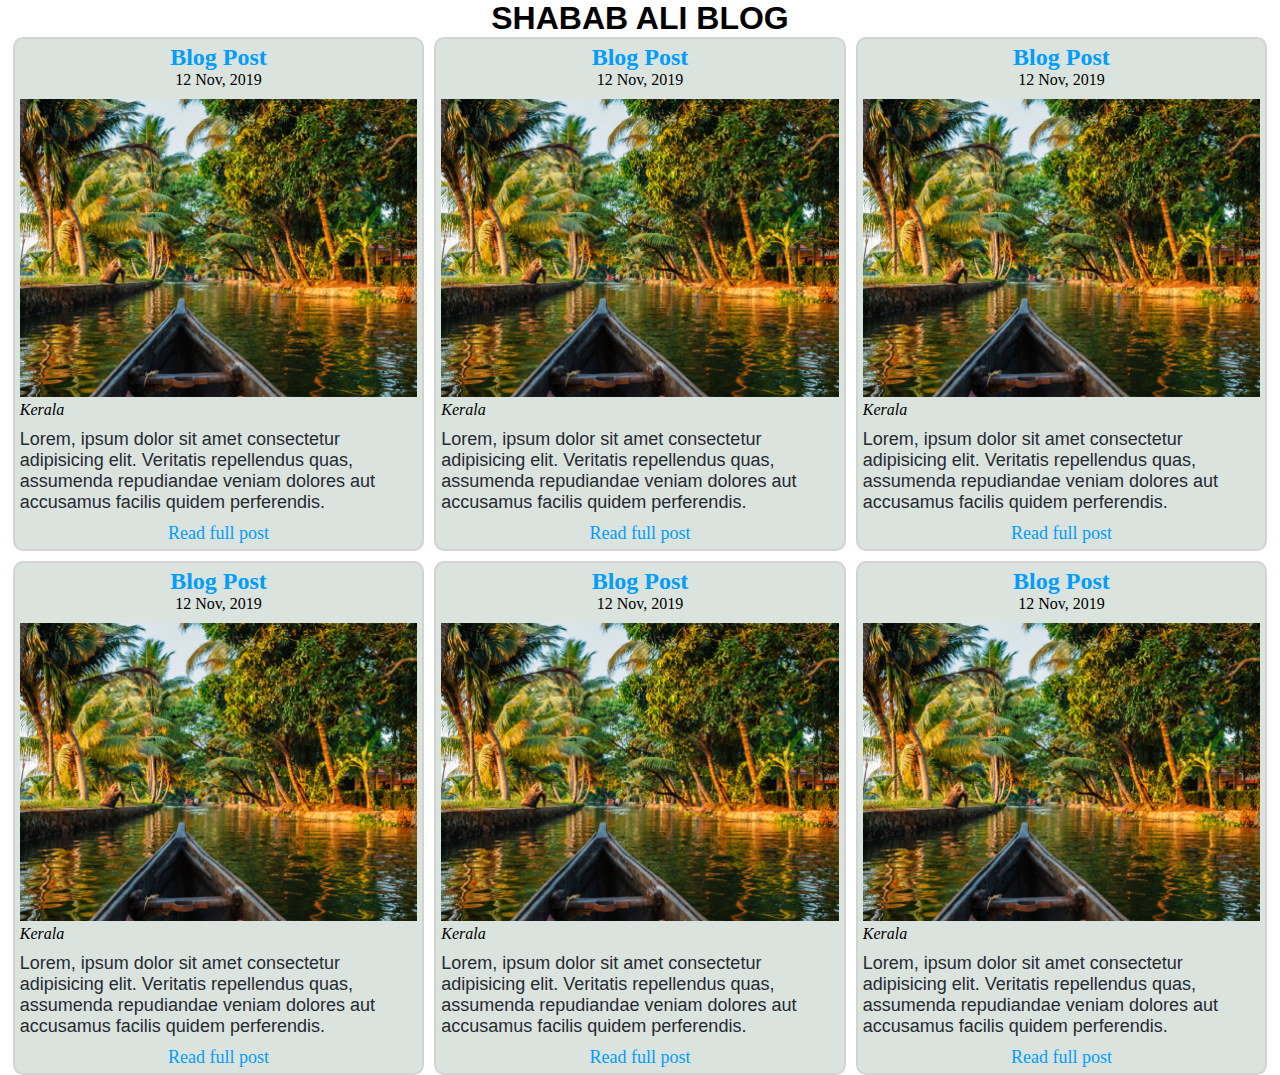
==== index.html @ 331ee67d "Added blog post cards" ====
<!doctype html>
<html lang="en">

<head>
  <meta charset="UTF-8">
  <meta name="viewport" content="width=device-width, initial-scale=1.0">
  <title>Personal Blog</title>
  <link rel="stylesheet" href="./css/homepage.css">
</head>

<body>
  <header>
    <nav>

    </nav>
  </header>
  <main>
    <h1 class="logo text-center">SHABAB ALI BLOG</h1>
    <article>
      <div class="card-container">
        <div class="card card1">
          <h2 class="card-heading">Blog Post</h2>
          <p>12 Nov, 2019</p>
          <figure>
            <img src="images/shutterstock_1154918653.jpg" alt="kerala" class="card-img img1">
            <figcaption><em>Kerala</em></figcaption>
          </figure>
          <p class="card-text">Lorem, ipsum dolor sit amet consectetur adipisicing elit. Veritatis repellendus quas,
            assumenda repudiandae
            veniam dolores aut accusamus facilis quidem perferendis.</p>
          <a href="./blog.html" class="card-link">Read full post</a>
        </div>
        <div class="card card2">
          <h2 class="card-heading">Blog Post</h2>
          <p>12 Nov, 2019</p>
          <figure>
            <img src="images/shutterstock_1154918653.jpg" alt="kerala" class="card-img img1">
            <figcaption><em>Kerala</em></figcaption>
          </figure>
          <p class="card-text">Lorem, ipsum dolor sit amet consectetur adipisicing elit. Veritatis repellendus quas,
            assumenda repudiandae
            veniam dolores aut accusamus facilis quidem perferendis.</p>
          <a href="./blog.html" class="card-link">Read full post</a>
        </div>
        <div class="card card3">
          <h2 class="card-heading">Blog Post</h2>
          <p>12 Nov, 2019</p>
          <figure>
            <img src="images/shutterstock_1154918653.jpg" alt="kerala" class="card-img img1">
            <figcaption><em>Kerala</em></figcaption>
          </figure>
          <p class="card-text">Lorem, ipsum dolor sit amet consectetur adipisicing elit. Veritatis repellendus quas,
            assumenda repudiandae
            veniam dolores aut accusamus facilis quidem perferendis.</p>
          <a href="./blog.html" class="card-link">Read full post</a>
        </div>
        <div class="card card4">
            <h2 class="card-heading">Blog Post</h2>
            <p>12 Nov, 2019</p>
            <figure>
              <img src="images/shutterstock_1154918653.jpg" alt="kerala" class="card-img img1">
              <figcaption><em>Kerala</em></figcaption>
            </figure>
            <p class="card-text">Lorem, ipsum dolor sit amet consectetur adipisicing elit. Veritatis repellendus quas,
              assumenda repudiandae
              veniam dolores aut accusamus facilis quidem perferendis.</p>
            <a href="./blog.html" class="card-link">Read full post</a>
        </div>
        <div class="card card5">
              <h2 class="card-heading">Blog Post</h2>
              <p>12 Nov, 2019</p>
              <figure>
                <img src="images/shutterstock_1154918653.jpg" alt="kerala" class="card-img img1">
                <figcaption><em>Kerala</em></figcaption>
              </figure>
              <p class="card-text">Lorem, ipsum dolor sit amet consectetur adipisicing elit. Veritatis repellendus quas,
                assumenda repudiandae
                veniam dolores aut accusamus facilis quidem perferendis.</p>
              <a href="./blog.html" class="card-link">Read full post</a>
        </div>
            
        <div class="card card6">
                <h2 class="card-heading">Blog Post</h2>
                <p>12 Nov, 2019</p>
                <figure>
                  <img src="images/shutterstock_1154918653.jpg" alt="kerala" class="card-img img1">
                  <figcaption><em>Kerala</em></figcaption>
                </figure>
                <p class="card-text">Lorem, ipsum dolor sit amet consectetur adipisicing elit. Veritatis repellendus
                  quas, assumenda repudiandae
                  veniam dolores aut accusamus facilis quidem perferendis.</p>
                <a href="./blog.html" class="card-link">Read full post</a>
        </div>
      </div>

    </article>

  </main>
  <footer>

  </footer>
</body>

</html>
---- css/homepage.css ----
* {
  margin: 0;
  text-decoration: none;
}
body {
  max-width: 1440px;
}

main {
  width: 98%;
  margin: 0 auto;
}

.logo {
  font-family: Arial, Helvetica, sans-serif;
  font-weight: 900;
}

.text-center {
  text-align: center;
}

.card-container {
  display: grid;
  gap: 10px;
  grid-template-columns: 1fr;
}

.card {
  background-color: #dae3de;
  box-sizing: border-box;
  display: flex;
  flex-direction: column;
  align-items: center;
  border: 2px solid lightgray;
  border-radius: 10px;
  padding: 5px;
}

.card-heading {
  color: #039dfc;
}

.card-img {
  width: 100%;
  margin-top: 10px;
}

.card-text {
  font-family: sans-serif;
  color: #272a31;;
  font-size: 18px;
  margin: 10px 0;
}

.card-link {
  font-size: 18px;
  color: #039dfc;
}

.card-link:hover {
  color: #ec5242;
}

@media(min-width: 700px) {
  .card-container {
    grid-template-columns: 1fr 1fr;
    grid-template-rows: auto;
  }
}

@media(min-width: 1024px) {
  .card-container {
    grid-template-columns: 1fr 1fr 1fr;
  }
}
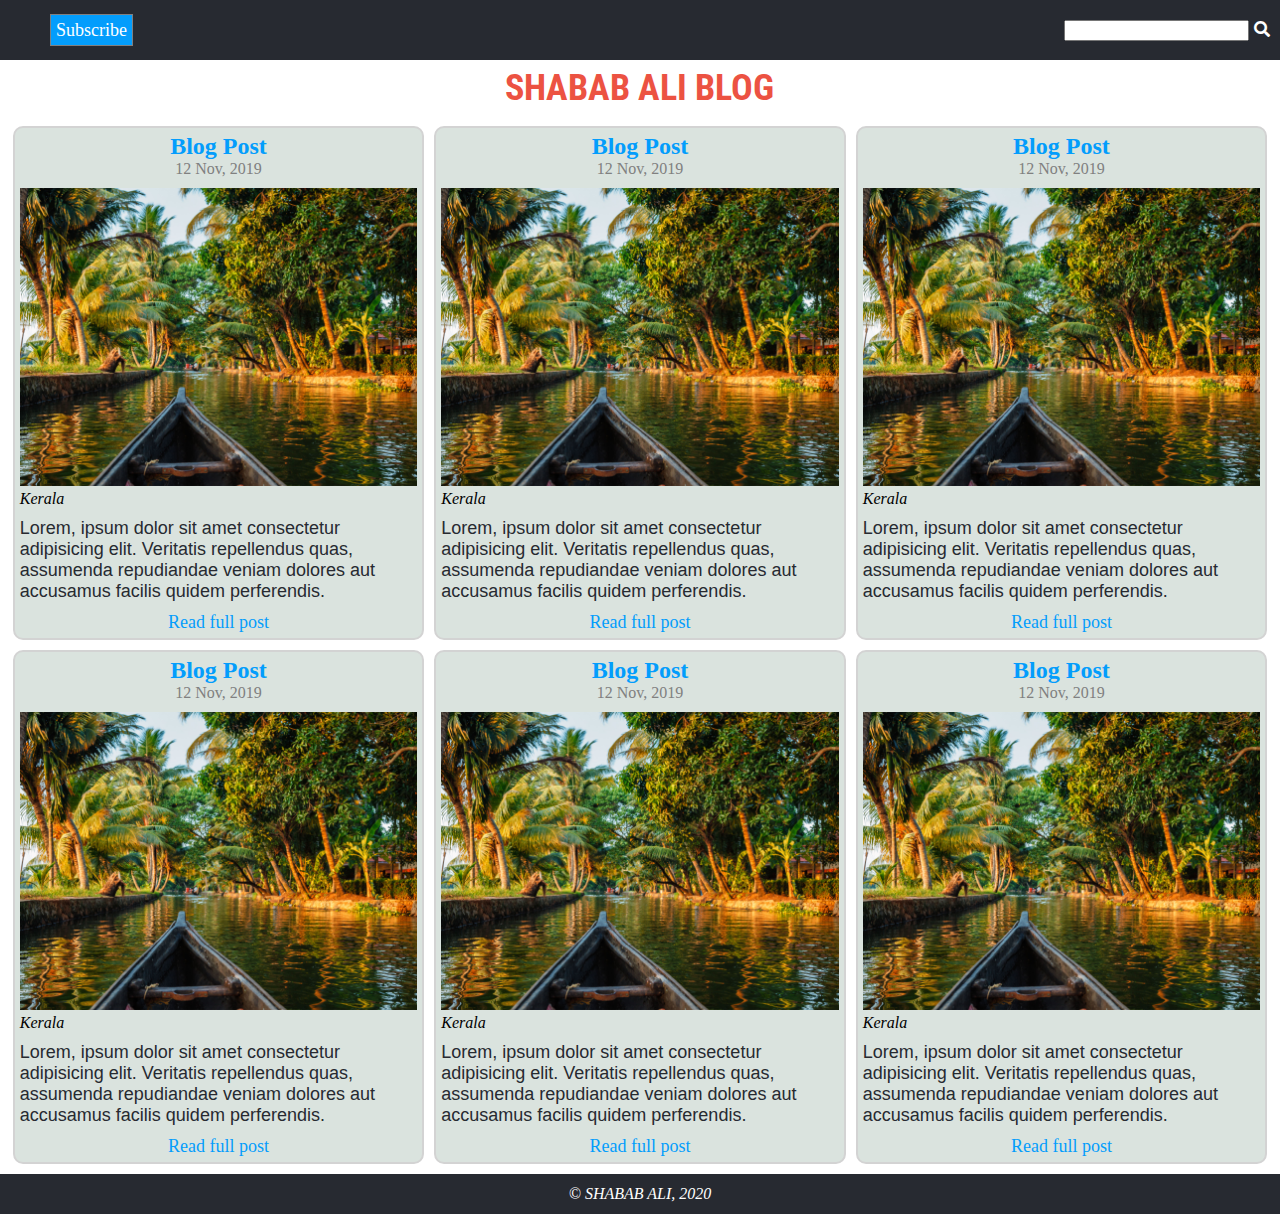
==== commit 59bd3eef: "Added navbar and footer" ====
--- a/index.html
+++ b/index.html
@@ -5,13 +5,19 @@
   <meta charset="UTF-8">
   <meta name="viewport" content="width=device-width, initial-scale=1.0">
   <title>Personal Blog</title>
+  <link href="https://fonts.googleapis.com/css?family=Roboto+Slab&display=swap" rel="stylesheet">
+  <link href="https://fonts.googleapis.com/css?family=Roboto+Condensed&display=swap" rel="stylesheet">
+  <link rel="stylesheet" href="https://cdnjs.cloudflare.com/ajax/libs/font-awesome/5.12.1/css/all.min.css">
   <link rel="stylesheet" href="./css/homepage.css">
 </head>
 
 <body>
   <header>
     <nav>
-
+      <ul class="navbar">
+        <li class="nav-item"><a href="#" class="nav-link">Subscribe</a></li>
+        <li class="nav-item"><input type="text"><a href="#"><i class="fa fa-search"></i> </a></li>
+      </ul>
     </nav>
   </header>
   <main>
@@ -20,7 +26,7 @@
       <div class="card-container">
         <div class="card card1">
           <h2 class="card-heading">Blog Post</h2>
-          <p>12 Nov, 2019</p>
+          <p class="card-date">12 Nov, 2019</p>
           <figure>
             <img src="images/shutterstock_1154918653.jpg" alt="kerala" class="card-img img1">
             <figcaption><em>Kerala</em></figcaption>
@@ -32,7 +38,7 @@
         </div>
         <div class="card card2">
           <h2 class="card-heading">Blog Post</h2>
-          <p>12 Nov, 2019</p>
+          <p class="card-date">12 Nov, 2019</p>
           <figure>
             <img src="images/shutterstock_1154918653.jpg" alt="kerala" class="card-img img1">
             <figcaption><em>Kerala</em></figcaption>
@@ -44,7 +50,7 @@
         </div>
         <div class="card card3">
           <h2 class="card-heading">Blog Post</h2>
-          <p>12 Nov, 2019</p>
+          <p class="card-date">12 Nov, 2019</p>
           <figure>
             <img src="images/shutterstock_1154918653.jpg" alt="kerala" class="card-img img1">
             <figcaption><em>Kerala</em></figcaption>
@@ -55,41 +61,41 @@
           <a href="./blog.html" class="card-link">Read full post</a>
         </div>
         <div class="card card4">
-            <h2 class="card-heading">Blog Post</h2>
-            <p>12 Nov, 2019</p>
-            <figure>
-              <img src="images/shutterstock_1154918653.jpg" alt="kerala" class="card-img img1">
-              <figcaption><em>Kerala</em></figcaption>
-            </figure>
-            <p class="card-text">Lorem, ipsum dolor sit amet consectetur adipisicing elit. Veritatis repellendus quas,
-              assumenda repudiandae
-              veniam dolores aut accusamus facilis quidem perferendis.</p>
-            <a href="./blog.html" class="card-link">Read full post</a>
+          <h2 class="card-heading">Blog Post</h2>
+          <p class="card-date">12 Nov, 2019</p>
+          <figure>
+            <img src="images/shutterstock_1154918653.jpg" alt="kerala" class="card-img img1">
+            <figcaption><em>Kerala</em></figcaption>
+          </figure>
+          <p class="card-text">Lorem, ipsum dolor sit amet consectetur adipisicing elit. Veritatis repellendus quas,
+            assumenda repudiandae
+            veniam dolores aut accusamus facilis quidem perferendis.</p>
+          <a href="./blog.html" class="card-link">Read full post</a>
         </div>
         <div class="card card5">
-              <h2 class="card-heading">Blog Post</h2>
-              <p>12 Nov, 2019</p>
-              <figure>
-                <img src="images/shutterstock_1154918653.jpg" alt="kerala" class="card-img img1">
-                <figcaption><em>Kerala</em></figcaption>
-              </figure>
-              <p class="card-text">Lorem, ipsum dolor sit amet consectetur adipisicing elit. Veritatis repellendus quas,
-                assumenda repudiandae
-                veniam dolores aut accusamus facilis quidem perferendis.</p>
-              <a href="./blog.html" class="card-link">Read full post</a>
+          <h2 class="card-heading">Blog Post</h2>
+          <p class="card-date">12 Nov, 2019</p>
+          <figure>
+            <img src="images/shutterstock_1154918653.jpg" alt="kerala" class="card-img img1">
+            <figcaption><em>Kerala</em></figcaption>
+          </figure>
+          <p class="card-text">Lorem, ipsum dolor sit amet consectetur adipisicing elit. Veritatis repellendus quas,
+            assumenda repudiandae
+            veniam dolores aut accusamus facilis quidem perferendis.</p>
+          <a href="./blog.html" class="card-link">Read full post</a>
         </div>
-            
+
         <div class="card card6">
-                <h2 class="card-heading">Blog Post</h2>
-                <p>12 Nov, 2019</p>
-                <figure>
-                  <img src="images/shutterstock_1154918653.jpg" alt="kerala" class="card-img img1">
-                  <figcaption><em>Kerala</em></figcaption>
-                </figure>
-                <p class="card-text">Lorem, ipsum dolor sit amet consectetur adipisicing elit. Veritatis repellendus
-                  quas, assumenda repudiandae
-                  veniam dolores aut accusamus facilis quidem perferendis.</p>
-                <a href="./blog.html" class="card-link">Read full post</a>
+          <h2 class="card-heading">Blog Post</h2>
+          <p class="card-date">12 Nov, 2019</p>
+          <figure>
+            <img src="images/shutterstock_1154918653.jpg" alt="kerala" class="card-img img1">
+            <figcaption><em>Kerala</em></figcaption>
+          </figure>
+          <p class="card-text">Lorem, ipsum dolor sit amet consectetur adipisicing elit. Veritatis repellendus
+            quas, assumenda repudiandae
+            veniam dolores aut accusamus facilis quidem perferendis.</p>
+          <a href="./blog.html" class="card-link">Read full post</a>
         </div>
       </div>
 
@@ -97,7 +103,9 @@
 
   </main>
   <footer>
-
+    <div class="footer-container">
+      <p><em>© SHABAB ALI, 2020</em></p>
+    </div>
   </footer>
 </body>
 
--- a/css/homepage.css
+++ b/css/homepage.css
@@ -1,6 +1,8 @@
 * {
   margin: 0;
   text-decoration: none;
+  list-style: none;
+  box-sizing: border-box;
 }
 body {
   max-width: 1440px;
@@ -11,9 +13,36 @@
   margin: 0 auto;
 }
 
+.navbar {
+  display: flex;
+  justify-content: space-between;
+  align-items: center;
+  background-color: #272a31;
+  height: 60px;
+ 
+}
+
+.nav-item {
+  margin: 0 10px;
+}
+
+.fa-search {
+  color: white;
+  margin-left: 5px;
+}
+
+.nav-link {
+  background-color:  #039dfc;
+  color: white;
+  font-size: 18px;
+  padding: 5px;
+  border: 1px solid gray;
+}
+
 .logo {
-  font-family: Arial, Helvetica, sans-serif;
-  font-weight: 900;
+  font: bold 36px/36px "Roboto Condensed", sans-serif;
+  margin: 10px 0 20px 0;
+  color: #ec5242;
 }
 
 .text-center {
@@ -41,6 +70,10 @@
   color: #039dfc;
 }
 
+.card-date {
+  color: gray;
+}
+
 .card-img {
   width: 100%;
   margin-top: 10px;
@@ -62,6 +95,16 @@
   color: #ec5242;
 }
 
+.footer-container {
+  display: flex;
+  justify-content: center;
+  align-items: center;
+  background-color: #272a31;
+  color: white;
+  margin-top: 10px;
+  height: 40px;
+}
+
 @media(min-width: 700px) {
   .card-container {
     grid-template-columns: 1fr 1fr;
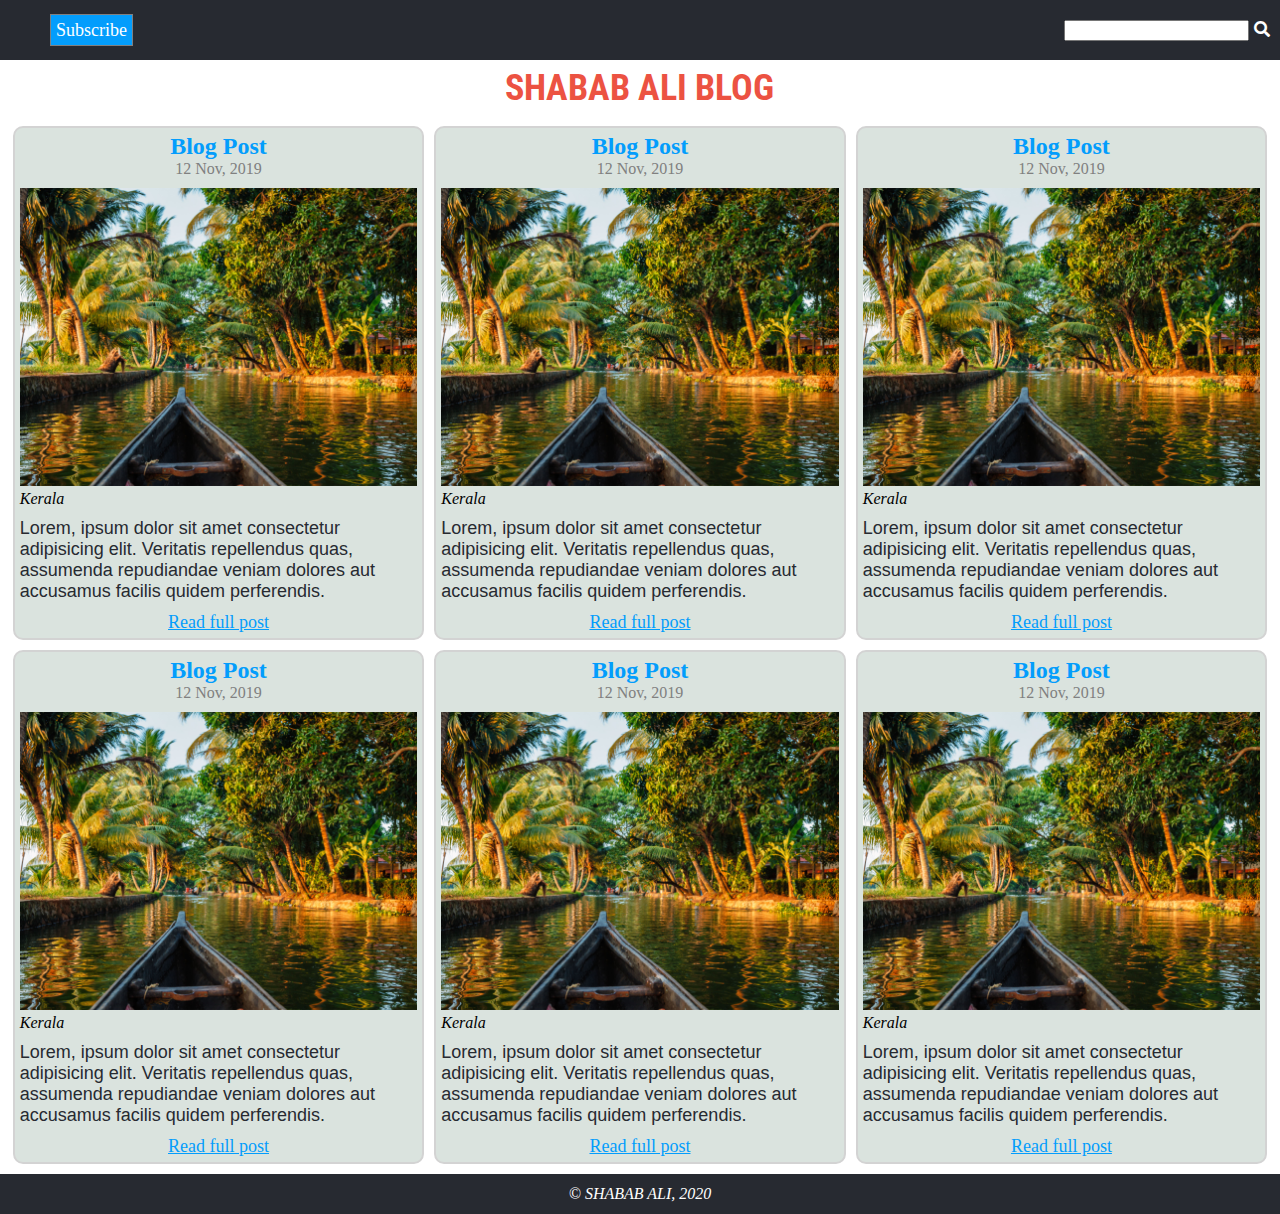
==== commit ecc3789d: "Created grid layout on blog post page and added dumy text" ====
--- a/index.html
+++ b/index.html
@@ -1,112 +1,155 @@
-<!doctype html>
+<!DOCTYPE html>
 <html lang="en">
+  <head>
+    <meta charset="UTF-8" />
+    <meta name="viewport" content="width=device-width, initial-scale=1.0" />
+    <title>Personal Blog</title>
+    <link
+      href="https://fonts.googleapis.com/css?family=Roboto+Slab&display=swap"
+      rel="stylesheet"
+    />
+    <link
+      href="https://fonts.googleapis.com/css?family=Roboto+Condensed&display=swap"
+      rel="stylesheet"
+    />
+    <link
+      rel="stylesheet"
+      href="https://cdnjs.cloudflare.com/ajax/libs/font-awesome/5.12.1/css/all.min.css"
+    />
+    <link rel="stylesheet" href="./css/homepage.css" />
+  </head>
 
-<head>
-  <meta charset="UTF-8">
-  <meta name="viewport" content="width=device-width, initial-scale=1.0">
-  <title>Personal Blog</title>
-  <link href="https://fonts.googleapis.com/css?family=Roboto+Slab&display=swap" rel="stylesheet">
-  <link href="https://fonts.googleapis.com/css?family=Roboto+Condensed&display=swap" rel="stylesheet">
-  <link rel="stylesheet" href="https://cdnjs.cloudflare.com/ajax/libs/font-awesome/5.12.1/css/all.min.css">
-  <link rel="stylesheet" href="./css/homepage.css">
-</head>
+  <body>
+    <header>
+      <nav>
+        <ul class="navbar">
+          <li class="nav-item"><a href="#" class="nav-link">Subscribe</a></li>
+          <li class="nav-item">
+            <input type="text" /><a href="#"><i class="fa fa-search"></i> </a>
+          </li>
+        </ul>
+      </nav>
+    </header>
+    <main>
+      <h1 class="logo text-center">SHABAB ALI BLOG</h1>
+      <article>
+        <div class="card-container">
+          <div class="card card1">
+            <h2 class="card-heading">Blog Post</h2>
+            <p class="card-date">12 Nov, 2019</p>
+            <figure>
+              <img
+                src="images/shutterstock_1154918653.jpg"
+                alt="kerala"
+                class="card-img img1"
+              />
+              <figcaption><em>Kerala</em></figcaption>
+            </figure>
+            <p class="card-text">
+              Lorem, ipsum dolor sit amet consectetur adipisicing elit.
+              Veritatis repellendus quas, assumenda repudiandae veniam dolores
+              aut accusamus facilis quidem perferendis.
+            </p>
+            <a href="./blog.html" class="card-link">Read full post</a>
+          </div>
+          <div class="card card2">
+            <h2 class="card-heading">Blog Post</h2>
+            <p class="card-date">12 Nov, 2019</p>
+            <figure>
+              <img
+                src="images/shutterstock_1154918653.jpg"
+                alt="kerala"
+                class="card-img img1"
+              />
+              <figcaption><em>Kerala</em></figcaption>
+            </figure>
+            <p class="card-text">
+              Lorem, ipsum dolor sit amet consectetur adipisicing elit.
+              Veritatis repellendus quas, assumenda repudiandae veniam dolores
+              aut accusamus facilis quidem perferendis.
+            </p>
+            <a href="./blog.html" class="card-link">Read full post</a>
+          </div>
+          <div class="card card3">
+            <h2 class="card-heading">Blog Post</h2>
+            <p class="card-date">12 Nov, 2019</p>
+            <figure>
+              <img
+                src="images/shutterstock_1154918653.jpg"
+                alt="kerala"
+                class="card-img img1"
+              />
+              <figcaption><em>Kerala</em></figcaption>
+            </figure>
+            <p class="card-text">
+              Lorem, ipsum dolor sit amet consectetur adipisicing elit.
+              Veritatis repellendus quas, assumenda repudiandae veniam dolores
+              aut accusamus facilis quidem perferendis.
+            </p>
+            <a href="./blog.html" class="card-link">Read full post</a>
+          </div>
+          <div class="card card4">
+            <h2 class="card-heading">Blog Post</h2>
+            <p class="card-date">12 Nov, 2019</p>
+            <figure>
+              <img
+                src="images/shutterstock_1154918653.jpg"
+                alt="kerala"
+                class="card-img img1"
+              />
+              <figcaption><em>Kerala</em></figcaption>
+            </figure>
+            <p class="card-text">
+              Lorem, ipsum dolor sit amet consectetur adipisicing elit.
+              Veritatis repellendus quas, assumenda repudiandae veniam dolores
+              aut accusamus facilis quidem perferendis.
+            </p>
+            <a href="./blog.html" class="card-link">Read full post</a>
+          </div>
+          <div class="card card5">
+            <h2 class="card-heading">Blog Post</h2>
+            <p class="card-date">12 Nov, 2019</p>
+            <figure>
+              <img
+                src="images/shutterstock_1154918653.jpg"
+                alt="kerala"
+                class="card-img img1"
+              />
+              <figcaption><em>Kerala</em></figcaption>
+            </figure>
+            <p class="card-text">
+              Lorem, ipsum dolor sit amet consectetur adipisicing elit.
+              Veritatis repellendus quas, assumenda repudiandae veniam dolores
+              aut accusamus facilis quidem perferendis.
+            </p>
+            <a href="./blog.html" class="card-link">Read full post</a>
+          </div>
 
-<body>
-  <header>
-    <nav>
-      <ul class="navbar">
-        <li class="nav-item"><a href="#" class="nav-link">Subscribe</a></li>
-        <li class="nav-item"><input type="text"><a href="#"><i class="fa fa-search"></i> </a></li>
-      </ul>
-    </nav>
-  </header>
-  <main>
-    <h1 class="logo text-center">SHABAB ALI BLOG</h1>
-    <article>
-      <div class="card-container">
-        <div class="card card1">
-          <h2 class="card-heading">Blog Post</h2>
-          <p class="card-date">12 Nov, 2019</p>
-          <figure>
-            <img src="images/shutterstock_1154918653.jpg" alt="kerala" class="card-img img1">
-            <figcaption><em>Kerala</em></figcaption>
-          </figure>
-          <p class="card-text">Lorem, ipsum dolor sit amet consectetur adipisicing elit. Veritatis repellendus quas,
-            assumenda repudiandae
-            veniam dolores aut accusamus facilis quidem perferendis.</p>
-          <a href="./blog.html" class="card-link">Read full post</a>
+          <div class="card card6">
+            <h2 class="card-heading">Blog Post</h2>
+            <p class="card-date">12 Nov, 2019</p>
+            <figure>
+              <img
+                src="images/shutterstock_1154918653.jpg"
+                alt="kerala"
+                class="card-img img1"
+              />
+              <figcaption><em>Kerala</em></figcaption>
+            </figure>
+            <p class="card-text">
+              Lorem, ipsum dolor sit amet consectetur adipisicing elit.
+              Veritatis repellendus quas, assumenda repudiandae veniam dolores
+              aut accusamus facilis quidem perferendis.
+            </p>
+            <a href="./blog.html" class="card-link">Read full post</a>
+          </div>
         </div>
-        <div class="card card2">
-          <h2 class="card-heading">Blog Post</h2>
-          <p class="card-date">12 Nov, 2019</p>
-          <figure>
-            <img src="images/shutterstock_1154918653.jpg" alt="kerala" class="card-img img1">
-            <figcaption><em>Kerala</em></figcaption>
-          </figure>
-          <p class="card-text">Lorem, ipsum dolor sit amet consectetur adipisicing elit. Veritatis repellendus quas,
-            assumenda repudiandae
-            veniam dolores aut accusamus facilis quidem perferendis.</p>
-          <a href="./blog.html" class="card-link">Read full post</a>
-        </div>
-        <div class="card card3">
-          <h2 class="card-heading">Blog Post</h2>
-          <p class="card-date">12 Nov, 2019</p>
-          <figure>
-            <img src="images/shutterstock_1154918653.jpg" alt="kerala" class="card-img img1">
-            <figcaption><em>Kerala</em></figcaption>
-          </figure>
-          <p class="card-text">Lorem, ipsum dolor sit amet consectetur adipisicing elit. Veritatis repellendus quas,
-            assumenda repudiandae
-            veniam dolores aut accusamus facilis quidem perferendis.</p>
-          <a href="./blog.html" class="card-link">Read full post</a>
-        </div>
-        <div class="card card4">
-          <h2 class="card-heading">Blog Post</h2>
-          <p class="card-date">12 Nov, 2019</p>
-          <figure>
-            <img src="images/shutterstock_1154918653.jpg" alt="kerala" class="card-img img1">
-            <figcaption><em>Kerala</em></figcaption>
-          </figure>
-          <p class="card-text">Lorem, ipsum dolor sit amet consectetur adipisicing elit. Veritatis repellendus quas,
-            assumenda repudiandae
-            veniam dolores aut accusamus facilis quidem perferendis.</p>
-          <a href="./blog.html" class="card-link">Read full post</a>
-        </div>
-        <div class="card card5">
-          <h2 class="card-heading">Blog Post</h2>
-          <p class="card-date">12 Nov, 2019</p>
-          <figure>
-            <img src="images/shutterstock_1154918653.jpg" alt="kerala" class="card-img img1">
-            <figcaption><em>Kerala</em></figcaption>
-          </figure>
-          <p class="card-text">Lorem, ipsum dolor sit amet consectetur adipisicing elit. Veritatis repellendus quas,
-            assumenda repudiandae
-            veniam dolores aut accusamus facilis quidem perferendis.</p>
-          <a href="./blog.html" class="card-link">Read full post</a>
-        </div>
-
-        <div class="card card6">
-          <h2 class="card-heading">Blog Post</h2>
-          <p class="card-date">12 Nov, 2019</p>
-          <figure>
-            <img src="images/shutterstock_1154918653.jpg" alt="kerala" class="card-img img1">
-            <figcaption><em>Kerala</em></figcaption>
-          </figure>
-          <p class="card-text">Lorem, ipsum dolor sit amet consectetur adipisicing elit. Veritatis repellendus
-            quas, assumenda repudiandae
-            veniam dolores aut accusamus facilis quidem perferendis.</p>
-          <a href="./blog.html" class="card-link">Read full post</a>
-        </div>
+      </article>
+    </main>
+    <footer>
+      <div class="footer-container">
+        <p><em>© SHABAB ALI, 2020</em></p>
       </div>
-
-    </article>
-
-  </main>
-  <footer>
-    <div class="footer-container">
-      <p><em>© SHABAB ALI, 2020</em></p>
-    </div>
-  </footer>
-</body>
-
-</html>+    </footer>
+  </body>
+</html>
--- a/css/homepage.css
+++ b/css/homepage.css
@@ -1,7 +1,5 @@
 * {
   margin: 0;
-  text-decoration: none;
-  list-style: none;
   box-sizing: border-box;
 }
 body {
@@ -14,6 +12,7 @@
 }
 
 .navbar {
+  list-style: none;
   display: flex;
   justify-content: space-between;
   align-items: center;
@@ -32,6 +31,7 @@
 }
 
 .nav-link {
+  text-decoration: none;
   background-color:  #039dfc;
   color: white;
   font-size: 18px;
@@ -105,7 +105,7 @@
   height: 40px;
 }
 
-@media(min-width: 700px) {
+@media(min-width: 760px) {
   .card-container {
     grid-template-columns: 1fr 1fr;
     grid-template-rows: auto;
